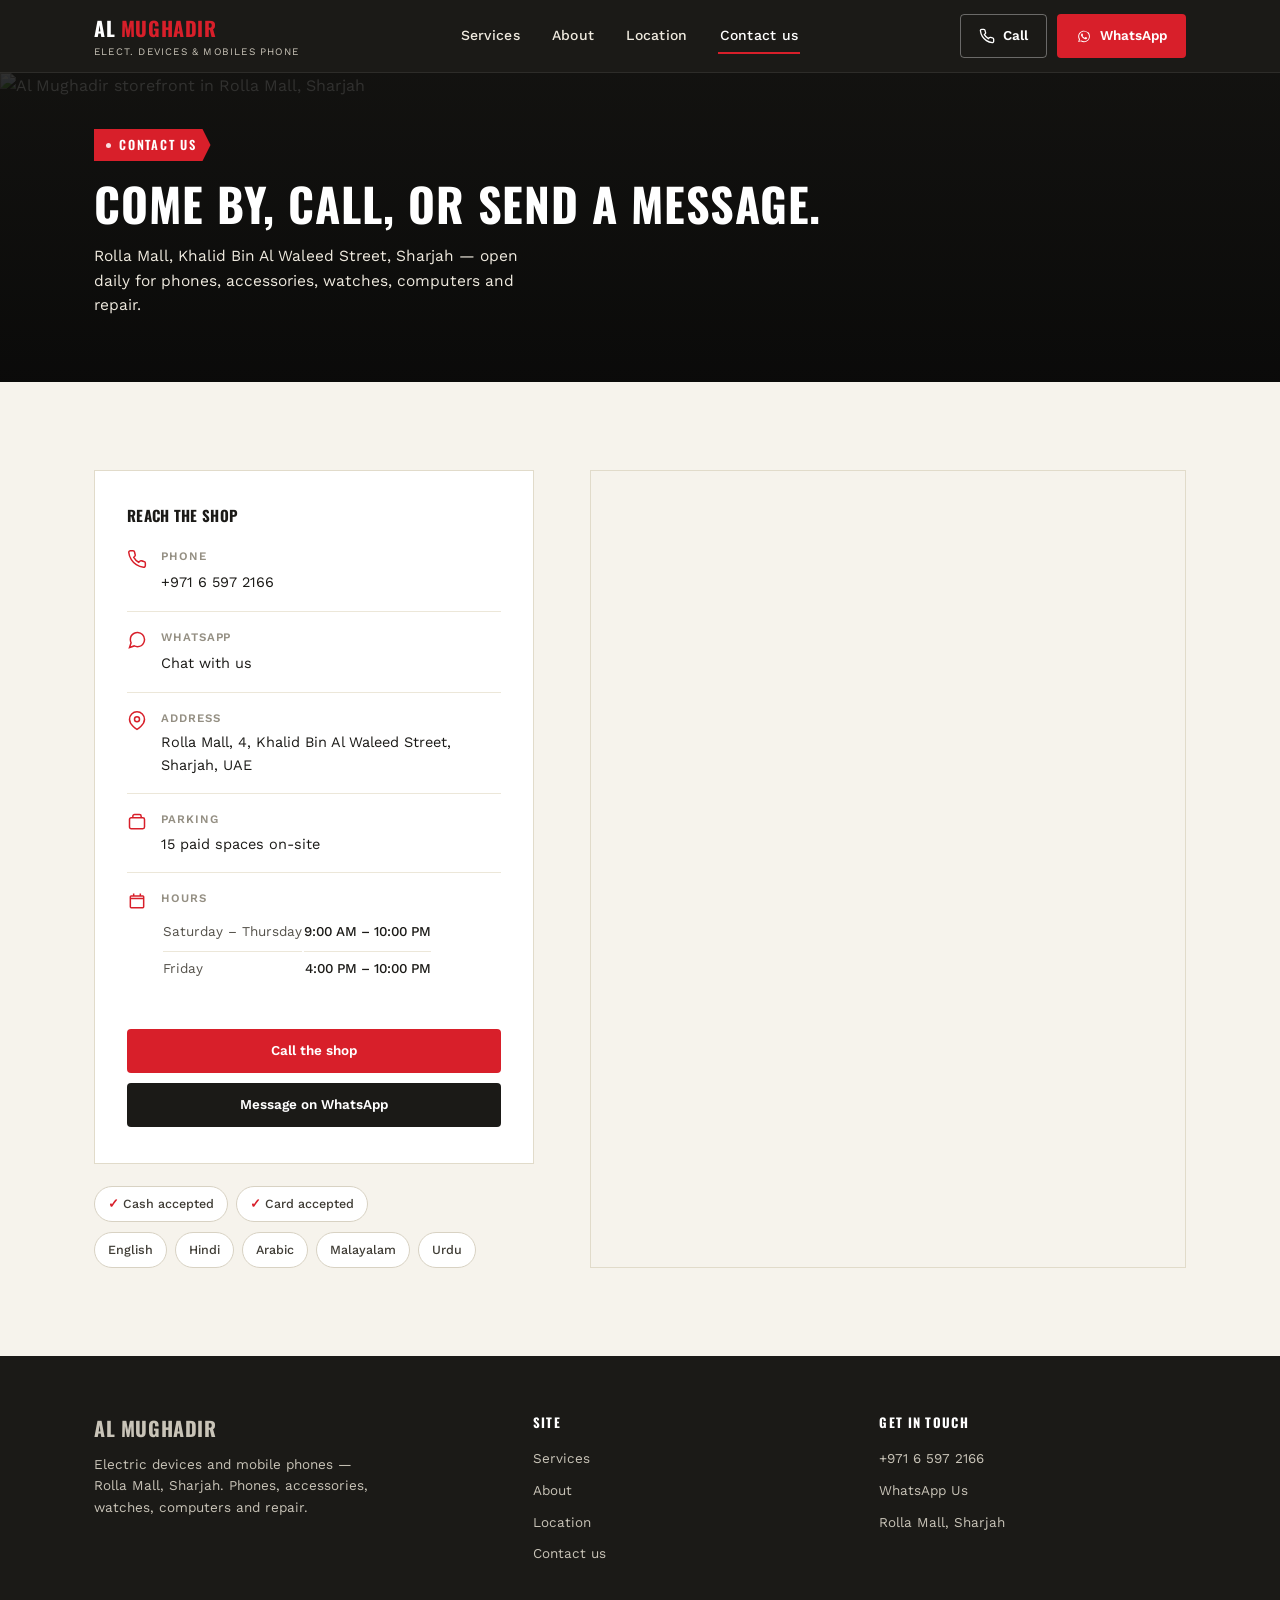
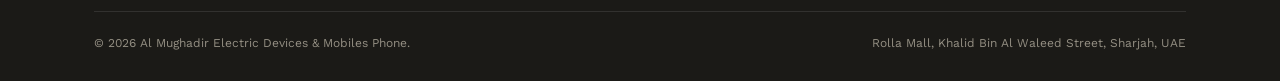
==== contact.html @ b77000c1 "Add files via upload" ====
<!DOCTYPE html>
<html lang="en">
<head>
<meta charset="UTF-8">
<meta name="viewport" content="width=device-width, initial-scale=1.0">
<title>Contact Us | Al Mughadir Electric Devices & Mobiles Phone</title>
<meta name="description" content="Contact Al Mughadir Electric Devices & Mobiles Phone in Rolla Mall, Sharjah. Call, WhatsApp or find directions to the shop.">
<link rel="stylesheet" href="styles.css">
</head>
<body>

<header class="site-header">
  <div class="wrap">
    <a href="index.html" class="brand">
      <span class="brand-name">AL <span>MUGHADIR</span></span>
      <span class="brand-sub">Elect. Devices &amp; Mobiles Phone</span>
    </a>

    <nav class="main-nav" id="mainNav">
      <a href="index.html#services" class="nav-link">Services</a>
      <a href="index.html#about" class="nav-link">About</a>
      <a href="index.html#location" class="nav-link">Location</a>
      <a href="contact.html" class="nav-link active">Contact us</a>
    </nav>

    <div class="header-actions">
      <a href="tel:+97160000000" class="btn btn-outline">
        <svg viewBox="0 0 24 24" fill="none" stroke="currentColor" stroke-width="2"><path d="M22 16.92v3a2 2 0 0 1-2.18 2 19.79 19.79 0 0 1-8.63-3.07 19.5 19.5 0 0 1-6-6 19.79 19.79 0 0 1-3.07-8.67A2 2 0 0 1 4.11 2h3a2 2 0 0 1 2 1.72c.127.96.361 1.903.7 2.81a2 2 0 0 1-.45 2.11L8.09 9.91a16 16 0 0 0 6 6l1.27-1.27a2 2 0 0 1 2.11-.45c.907.339 1.85.573 2.81.7A2 2 0 0 1 22 16.92z"/></svg>
        Call
      </a>
      <a href="https://wa.me/97160000000" target="_blank" rel="noopener" class="btn btn-red">
        <svg viewBox="0 0 24 24" fill="currentColor"><path d="M17.6 6.32A8.86 8.86 0 0 0 12.05 4C7.2 4 3.26 7.93 3.26 12.77c0 1.55.4 3.05 1.18 4.38L3.2 21l3.96-1.19a8.9 8.9 0 0 0 4.88 1.42h.01c4.85 0 8.79-3.93 8.79-8.78 0-2.35-.91-4.55-2.24-6.13zm-5.55 13.5h-.01a7.4 7.4 0 0 1-3.77-1.03l-.27-.16-2.8.84.85-2.72-.18-.28a7.36 7.36 0 0 1-1.13-3.9c0-4.06 3.31-7.36 7.38-7.36a7.36 7.36 0 0 1 7.35 7.37c0 4.06-3.32 7.24-7.42 7.24zm4.04-5.51c-.22-.11-1.31-.65-1.51-.72-.2-.07-.35-.11-.5.11-.15.22-.57.72-.7.87-.13.15-.26.16-.48.05-.22-.11-.94-.35-1.79-1.1-.66-.6-1.11-1.33-1.24-1.55-.13-.22-.01-.34.1-.45.1-.1.22-.26.33-.39.11-.13.15-.22.22-.37.07-.15.04-.28-.02-.39-.05-.11-.5-1.2-.68-1.65-.18-.43-.36-.37-.5-.38-.13-.01-.28-.01-.43-.01-.15 0-.39.05-.6.28-.2.22-.79.77-.79 1.87 0 1.1.81 2.16.92 2.31.11.15 1.6 2.44 3.87 3.42.54.23.96.37 1.29.48.54.17 1.03.15 1.42.09.43-.06 1.31-.53 1.5-1.05.18-.51.18-.95.13-1.05-.06-.1-.2-.15-.42-.26z"/></svg>
        WhatsApp
      </a>
    </div>

    <button class="menu-toggle" id="menuToggle" aria-label="Toggle menu">&#9776;</button>
  </div>
</header>

<section class="page-hero">
  <img src="images/storefront.webp" alt="Al Mughadir storefront in Rolla Mall, Sharjah">
  <div class="wrap">
    <span class="tag">Contact us</span>
    <h1 style="margin-top:16px;">Come by, call, or send a message.</h1>
    <p>Rolla Mall, Khalid Bin Al Waleed Street, Sharjah — open daily for phones, accessories, watches, computers and repair.</p>
  </div>
</section>

<section>
  <div class="wrap">
    <div class="contact-grid">

      <div>
        <div class="contact-card">
          <h3>Reach the shop</h3>

          <div class="contact-item">
            <svg viewBox="0 0 24 24" fill="none" stroke="currentColor" stroke-width="1.8"><path d="M22 16.92v3a2 2 0 0 1-2.18 2 19.79 19.79 0 0 1-8.63-3.07 19.5 19.5 0 0 1-6-6 19.79 19.79 0 0 1-3.07-8.67A2 2 0 0 1 4.11 2h3a2 2 0 0 1 2 1.72c.127.96.361 1.903.7 2.81a2 2 0 0 1-.45 2.11L8.09 9.91a16 16 0 0 0 6 6l1.27-1.27a2 2 0 0 1 2.11-.45c.907.339 1.85.573 2.81.7A2 2 0 0 1 22 16.92z"/></svg>
            <div>
              <h4>Phone</h4>
              <a href="tel:+97165972166">+971 6 597 2166</a>
            </div>
          </div>

          <div class="contact-item">
            <svg viewBox="0 0 24 24" fill="none" stroke="currentColor" stroke-width="1.8"><path d="M21 11.5a8.38 8.38 0 0 1-.9 3.8 8.5 8.5 0 0 1-7.6 4.7 8.38 8.38 0 0 1-3.8-.9L3 21l1.9-5.7a8.38 8.38 0 0 1-.9-3.8 8.5 8.5 0 0 1 4.7-7.6 8.38 8.38 0 0 1 3.8-.9h.5a8.48 8.48 0 0 1 8 8v.5z"/></svg>
            <div>
              <h4>WhatsApp</h4>
              <a href="https://wa.me/97160000000" target="_blank" rel="noopener">Chat with us</a>
            </div>
          </div>

          <div class="contact-item">
            <svg viewBox="0 0 24 24" fill="none" stroke="currentColor" stroke-width="1.8"><path d="M21 10c0 7-9 12-9 12s-9-5-9-12a9 9 0 0 1 18 0z"/><circle cx="12" cy="10" r="3"/></svg>
            <div>
              <h4>Address</h4>
              <p>Rolla Mall, 4, Khalid Bin Al Waleed Street, Sharjah, UAE</p>
            </div>
          </div>

          <div class="contact-item">
            <svg viewBox="0 0 24 24" fill="none" stroke="currentColor" stroke-width="1.8"><rect x="3" y="7" width="18" height="13" rx="2"/><path d="M7 7V5a2 2 0 0 1 2-2h6a2 2 0 0 1 2 2v2"/></svg>
            <div>
              <h4>Parking</h4>
              <p>15 paid spaces on-site</p>
            </div>
          </div>

          <div class="contact-item">
            <svg viewBox="0 0 24 24" fill="none" stroke="currentColor" stroke-width="1.8"><path d="M8 3v4M16 3v4M4 9h16M5 6h14a1 1 0 0 1 1 1v12a1 1 0 0 1-1 1H5a1 1 0 0 1-1-1V7a1 1 0 0 1 1-1z"/></svg>
            <div>
              <h4>Hours</h4>
              <table class="hours-table">
                <tr><td>Saturday &ndash; Thursday</td><td>9:00 AM &ndash; 10:00 PM</td></tr>
                <tr><td>Friday</td><td>4:00 PM &ndash; 10:00 PM</td></tr>
              </table>
            </div>
          </div>

          <div class="contact-actions">
            <a href="tel:+97160000000" class="btn btn-red">Call the shop</a>
            <a href="https://wa.me/97160000000" target="_blank" rel="noopener" class="btn btn-dark">Message on WhatsApp</a>
          </div>
        </div>

        <div class="chip-row" style="margin-top:22px;">
          <span class="chip"><strong>&#10003;</strong>Cash accepted</span>
          <span class="chip"><strong>&#10003;</strong>Card accepted</span>
        </div>
        <div class="chip-row" style="margin-top:10px;">
          <span class="chip">English</span>
          <span class="chip">Hindi</span>
          <span class="chip">Arabic</span>
          <span class="chip">Malayalam</span>
          <span class="chip">Urdu</span>
        </div>
      </div>

      <div class="map-card">
        <iframe class="map-tall" loading="lazy" referrerpolicy="no-referrer-when-downgrade"
          src="https://www.google.com/maps?q=Rolla+Mall+Khalid+Bin+Al+Waleed+Street+Sharjah&output=embed">
        </iframe>
      </div>

    </div>
  </div>
</section>

<footer>
  <div class="wrap">
    <div class="footer-grid">
      <div class="footer-brand">
        <div class="brand-name">AL MUGHADIR</div>
        <p>Electric devices and mobile phones — Rolla Mall, Sharjah. Phones, accessories, watches, computers and repair.</p>
      </div>
      <div class="footer-col">
        <h4>Site</h4>
        <ul>
          <li><a href="index.html#services">Services</a></li>
          <li><a href="index.html#about">About</a></li>
          <li><a href="index.html#location">Location</a></li>
          <li><a href="contact.html">Contact us</a></li>
        </ul>
      </div>
      <div class="footer-col">
        <h4>Get in touch</h4>
        <ul>
          <li><a href="tel:+97165972166">+971 6 597 2166</a></li>
          <li><a href="https://wa.me/97165972166" target="_blank" rel="noopener">WhatsApp Us</a></li>
          <li>Rolla Mall, Sharjah</li>
        </ul>
      </div>
    </div>
    <div class="footer-bottom">
      <span>&copy; 2026 Al Mughadir Electric Devices &amp; Mobiles Phone.</span>
      <span>Rolla Mall, Khalid Bin Al Waleed Street, Sharjah, UAE</span>
    </div>
  </div>
</footer>

<script>
  var toggle = document.getElementById('menuToggle');
  var nav = document.getElementById('mainNav');
  toggle.addEventListener('click', function(){ nav.classList.toggle('open'); });
</script>

</body>
</html>
---- styles.css ----
@import url('https://fonts.googleapis.com/css2?family=Oswald:wght@500;600;700&family=Work+Sans:wght@400;500;600&display=swap');

:root{
  --charcoal: #1b1a17;
  --charcoal-2: #24221e;
  --cream: #f6f3ec;
  --cream-2: #efeadf;
  --red: #d81f2a;
  --red-dark: #a6161f;
  --blue: #2f5fd9;
  --steel: #948f83;
  --steel-light: #c9c4b8;
  --white: #ffffff;
  --font-display: 'Oswald', sans-serif;
  --font-body: 'Work Sans', sans-serif;
  --radius: 4px;
  --maxw: 1140px;
}

*{box-sizing:border-box;margin:0;padding:0;}
html{scroll-behavior:smooth;}
body{
  font-family:var(--font-body);
  color:var(--charcoal);
  background:var(--cream);
  line-height:1.6;
  -webkit-font-smoothing:antialiased;
}
img{max-width:100%;display:block;}
a{color:inherit;text-decoration:none;}
ul{list-style:none;}
.wrap{max-width:var(--maxw);margin:0 auto;padding:0 24px;}

h1,h2,h3{
  font-family:var(--font-display);
  text-transform:uppercase;
  letter-spacing:0.02em;
  line-height:1.15;
}

/* ---------- tag / signature element ---------- */
.tag{
  display:inline-flex;
  align-items:center;
  background:var(--red);
  color:var(--white);
  font-family:var(--font-display);
  font-weight:600;
  font-size:12.5px;
  letter-spacing:0.14em;
  text-transform:uppercase;
  padding:6px 14px 6px 12px;
  position:relative;
  clip-path:polygon(0 0, calc(100% - 8px) 0, 100% 50%, calc(100% - 8px) 100%, 0 100%);
}
.tag::before{
  content:"";
  width:5px;height:5px;
  border-radius:50%;
  background:var(--white);
  opacity:0.85;
  margin-right:8px;
}

/* ---------- header ---------- */
.site-header{
  position:sticky;top:0;z-index:50;
  background:var(--charcoal);
  border-bottom:1px solid rgba(255,255,255,0.08);
}
.site-header .wrap{
  display:flex;align-items:center;justify-content:space-between;
  height:72px;
}
.brand{
  display:flex;flex-direction:column;
  color:var(--white);
}
.brand-name{
  font-family:var(--font-display);
  font-weight:700;
  font-size:20px;
  letter-spacing:0.03em;
}
.brand-name span{color:var(--red);}
.brand-sub{
  font-size:10px;
  letter-spacing:0.12em;
  text-transform:uppercase;
  color:var(--steel-light);
}
nav.main-nav{display:flex;align-items:center;gap:28px;}
nav.main-nav a.nav-link{
  color:var(--cream-2);
  font-size:14px;
  font-weight:500;
  letter-spacing:0.02em;
  padding:6px 2px;
  border-bottom:2px solid transparent;
  transition:border-color .15s ease, color .15s ease;
}
nav.main-nav a.nav-link:hover,
nav.main-nav a.nav-link.active{
  color:var(--white);
  border-bottom-color:var(--red);
}
.header-actions{display:flex;gap:10px;}
.btn{
  display:inline-flex;align-items:center;gap:8px;
  font-family:var(--font-body);
  font-weight:600;
  font-size:13.5px;
  padding:10px 18px;
  border-radius:var(--radius);
  border:1px solid transparent;
  cursor:pointer;
  transition:transform .12s ease, background .15s ease, border-color .15s ease;
  white-space:nowrap;
}
.btn:active{transform:scale(0.97);}
.btn-red{background:var(--red);color:var(--white);}
.btn-red:hover{background:var(--red-dark);}
.btn-outline{background:transparent;color:var(--white);border-color:rgba(255,255,255,0.35);}
.btn-outline:hover{border-color:var(--white);}
.btn-dark{background:var(--charcoal);color:var(--white);}
.btn-dark:hover{background:var(--charcoal-2);}
.btn svg{width:16px;height:16px;flex-shrink:0;}

.menu-toggle{
  display:none;
  background:none;border:none;color:var(--white);
  font-size:26px;line-height:1;cursor:pointer;
}

/* ---------- hero ---------- */
.hero{
  position:relative;
  min-height:78vh;
  display:flex;
  align-items:flex-end;
  background:#000;
  overflow:hidden;
}
.hero img{
  position:absolute;inset:0;
  width:100%;height:100%;
  object-fit:cover;
  object-position:center 30%;
  opacity:0.6;
}
.hero::after{
  content:"";
  position:absolute;inset:0;
  background:linear-gradient(180deg, rgba(10,10,9,0.35) 0%, rgba(10,10,9,0.55) 45%, rgba(10,10,9,0.96) 100%);
}
.hero-content{
  position:relative;z-index:2;
  color:var(--white);
  padding:64px 0 56px;
  width:100%;
}
.hero-eyebrow{margin-bottom:18px;}
.hero h1{
  font-size:clamp(34px, 6vw, 62px);
  max-width:760px;
  margin-bottom:16px;
}
.hero h1 em{
  font-style:normal;
  color:var(--red);
}
.hero p.lead{
  font-size:17px;
  color:var(--cream-2);
  max-width:520px;
  margin-bottom:30px;
}
.hero-ctas{display:flex;flex-wrap:wrap;gap:12px;}
.hero-facts{
  display:flex;flex-wrap:wrap;gap:28px;
  margin-top:40px;
  padding-top:24px;
  border-top:1px solid rgba(255,255,255,0.16);
}
.hero-fact{color:var(--cream-2);font-size:13px;}
.hero-fact strong{
  display:block;
  font-family:var(--font-display);
  font-size:15px;
  color:var(--white);
  letter-spacing:0.02em;
}

/* ---------- section basics ---------- */
section{padding:88px 0;}
.section-head{max-width:640px;margin-bottom:48px;}
.section-head .tag{margin-bottom:16px;}
.section-head h2{font-size:clamp(26px,3.6vw,38px);margin-bottom:14px;}
.section-head p{color:#54514a;font-size:15.5px;max-width:520px;}

/* ---------- services ---------- */
.services{background:var(--charcoal);color:var(--white);}
.services .section-head p{color:var(--steel-light);}
.services-grid{
  display:grid;
  grid-template-columns:repeat(auto-fit, minmax(210px,1fr));
  gap:1px;
  background:rgba(255,255,255,0.1);
  border:1px solid rgba(255,255,255,0.1);
}
.service-card{
  background:var(--charcoal);
  padding:32px 26px;
  transition:background .18s ease;
}
.service-card:hover{background:var(--charcoal-2);}
.service-icon{
  width:42px;height:42px;
  margin-bottom:22px;
  color:var(--red);
}
.service-icon svg{width:100%;height:100%;}
.service-card h3{
  font-size:16px;
  margin-bottom:10px;
  letter-spacing:0.02em;
}
.service-card p{
  font-size:13.5px;
  color:var(--steel-light);
  line-height:1.6;
}

/* ---------- about ---------- */
.about .wrap{
  display:grid;
  grid-template-columns:1fr 1fr;
  gap:64px;
  align-items:center;
}
.about-media{position:relative;}
.about-media img{
  border-radius:2px;
  width:100%;
  height:460px;
  object-fit:cover;
}
.about-media-tag{
  position:absolute;
  bottom:-18px;left:24px;
}
.about-copy p{
  color:#4a473f;
  font-size:15.5px;
  margin-bottom:18px;
  max-width:480px;
}
.chip-row{
  display:flex;flex-wrap:wrap;gap:8px;
  margin-top:26px;
}
.chip{
  border:1px solid #d8d2c3;
  background:var(--white);
  font-size:12.5px;
  font-weight:500;
  padding:7px 13px;
  border-radius:20px;
  color:#3f3c35;
}
.chip strong{color:var(--red);margin-right:4px;}

/* ---------- location strip (home) ---------- */
.location-strip{
  background:var(--cream-2);
  border-top:1px solid #e1dbca;
  border-bottom:1px solid #e1dbca;
}
.location-strip .wrap{
  display:grid;
  grid-template-columns:1.1fr 0.9fr;
  gap:0;
  align-items:stretch;
}
.location-copy{padding:64px 48px 64px 0;}
.location-copy .tag{margin-bottom:18px;}
.location-copy h2{font-size:clamp(24px,3vw,32px);margin-bottom:16px;}
.location-copy p{color:#54514a;font-size:15px;margin-bottom:22px;max-width:420px;}
.loc-list{margin-bottom:26px;}
.loc-list li{
  display:flex;gap:12px;
  font-size:14.5px;
  color:#3f3c35;
  padding:10px 0;
  border-top:1px solid #e1dbca;
}
.loc-list li:first-child{border-top:none;}
.loc-list svg{width:18px;height:18px;flex-shrink:0;color:var(--red);margin-top:2px;}
.map-embed{
  min-height:340px;
  height:100%;
  border:none;
  filter:grayscale(0.15) contrast(1.02);
}

/* ---------- CTA band ---------- */
.cta-band{
  background:var(--red);
  color:var(--white);
}
.cta-band .wrap{
  display:flex;align-items:center;justify-content:space-between;
  flex-wrap:wrap;gap:24px;
  padding:56px 24px;
}
.cta-band h2{font-size:clamp(22px,3vw,30px);max-width:480px;}
.cta-band .btn-outline{border-color:rgba(255,255,255,0.6);}
.cta-band .btn-outline:hover{background:rgba(255,255,255,0.12);}

/* ---------- footer ---------- */
footer{background:var(--charcoal);color:var(--steel-light);padding:56px 0 28px;}
.footer-grid{
  display:grid;
  grid-template-columns:1.3fr 1fr 1fr;
  gap:40px;
  padding-bottom:36px;
  border-bottom:1px solid rgba(255,255,255,0.1);
}
.footer-brand .brand-name{font-size:20px;margin-bottom:10px;}
.footer-brand p{font-size:13.5px;color:var(--steel-light);max-width:280px;}
.footer-col h4{
  font-family:var(--font-display);
  font-size:13px;
  letter-spacing:0.1em;
  text-transform:uppercase;
  color:var(--white);
  margin-bottom:16px;
}
.footer-col li{margin-bottom:10px;font-size:13.5px;}
.footer-col a:hover{color:var(--white);}
.footer-bottom{
  display:flex;justify-content:space-between;flex-wrap:wrap;gap:10px;
  padding-top:22px;
  font-size:12px;color:var(--steel);
}

/* ---------- inner page hero (contact) ---------- */
.page-hero{
  position:relative;background:var(--charcoal);color:var(--white);
  padding:56px 0 0;
  overflow:hidden;
}
.page-hero img{
  position:absolute;inset:0;width:100%;height:100%;
  object-fit:cover;opacity:0.28;object-position:center 20%;
}
.page-hero::after{
  content:"";position:absolute;inset:0;
  background:linear-gradient(180deg, rgba(10,10,9,0.5), rgba(10,10,9,0.96));
}
.page-hero .wrap{position:relative;z-index:2;padding-bottom:64px;}
.page-hero h1{font-size:clamp(30px,5vw,46px);margin-bottom:14px;}
.page-hero p{color:var(--cream-2);font-size:15.5px;max-width:460px;}

/* ---------- contact page ---------- */
.contact-grid{
  display:grid;
  grid-template-columns:0.85fr 1.15fr;
  gap:56px;
}
.contact-card{
  background:var(--white);
  border:1px solid #e1dbca;
  padding:36px 32px;
}
.contact-card h3{
  font-size:15px;
  margin-bottom:22px;
}
.contact-item{
  display:flex;gap:14px;
  padding:16px 0;
  border-top:1px solid #ece7d9;
}
.contact-item:first-of-type{border-top:none;padding-top:0;}
.contact-item svg{width:20px;height:20px;color:var(--red);flex-shrink:0;margin-top:2px;}
.contact-item h4{
  font-size:11.5px;
  letter-spacing:0.08em;
  text-transform:uppercase;
  color:var(--steel);
  margin-bottom:4px;
  font-weight:600;
}
.contact-item p, .contact-item a{font-size:14.5px;color:var(--charcoal);}
.contact-item a:hover{color:var(--red);}
.contact-actions{display:flex;flex-direction:column;gap:10px;margin-top:26px;}
.contact-actions .btn{justify-content:center;}
.hours-table{width:100%;margin-top:6px;}
.hours-table tr td{
  font-size:13.5px;padding:6px 0;
  border-top:1px solid #ece7d9;
}
.hours-table tr:first-child td{border-top:none;}
.hours-table td:first-child{color:#54514a;}
.hours-table td:last-child{text-align:right;font-weight:500;}
.map-tall{
  width:100%;height:100%;
  min-height:420px;
  border:none;
}
.map-card{border:1px solid #e1dbca;overflow:hidden;}

/* ---------- responsive ---------- */
@media (max-width:860px){
  nav.main-nav{
    position:fixed;top:72px;left:0;right:0;
    background:var(--charcoal);
    flex-direction:column;
    align-items:flex-start;
    padding:20px 24px 28px;
    gap:16px;
    border-bottom:1px solid rgba(255,255,255,0.1);
    transform:translateY(-8px);
    opacity:0;
    pointer-events:none;
    transition:opacity .15s ease, transform .15s ease;
  }
  nav.main-nav.open{opacity:1;transform:translateY(0);pointer-events:auto;}
  .menu-toggle{display:block;}
  .header-actions .btn-outline{display:none;}
  .about .wrap{grid-template-columns:1fr;gap:36px;}
  .about-media img{height:320px;}
  .location-strip .wrap{grid-template-columns:1fr;}
  .location-copy{padding:48px 0;}
  .map-embed{min-height:300px;}
  .footer-grid{grid-template-columns:1fr;gap:28px;}
  .contact-grid{grid-template-columns:1fr;}
  section{padding:64px 0;}
}
@media (max-width:520px){
  .hero-facts{gap:18px;}
  .cta-band .wrap{flex-direction:column;align-items:flex-start;}
}
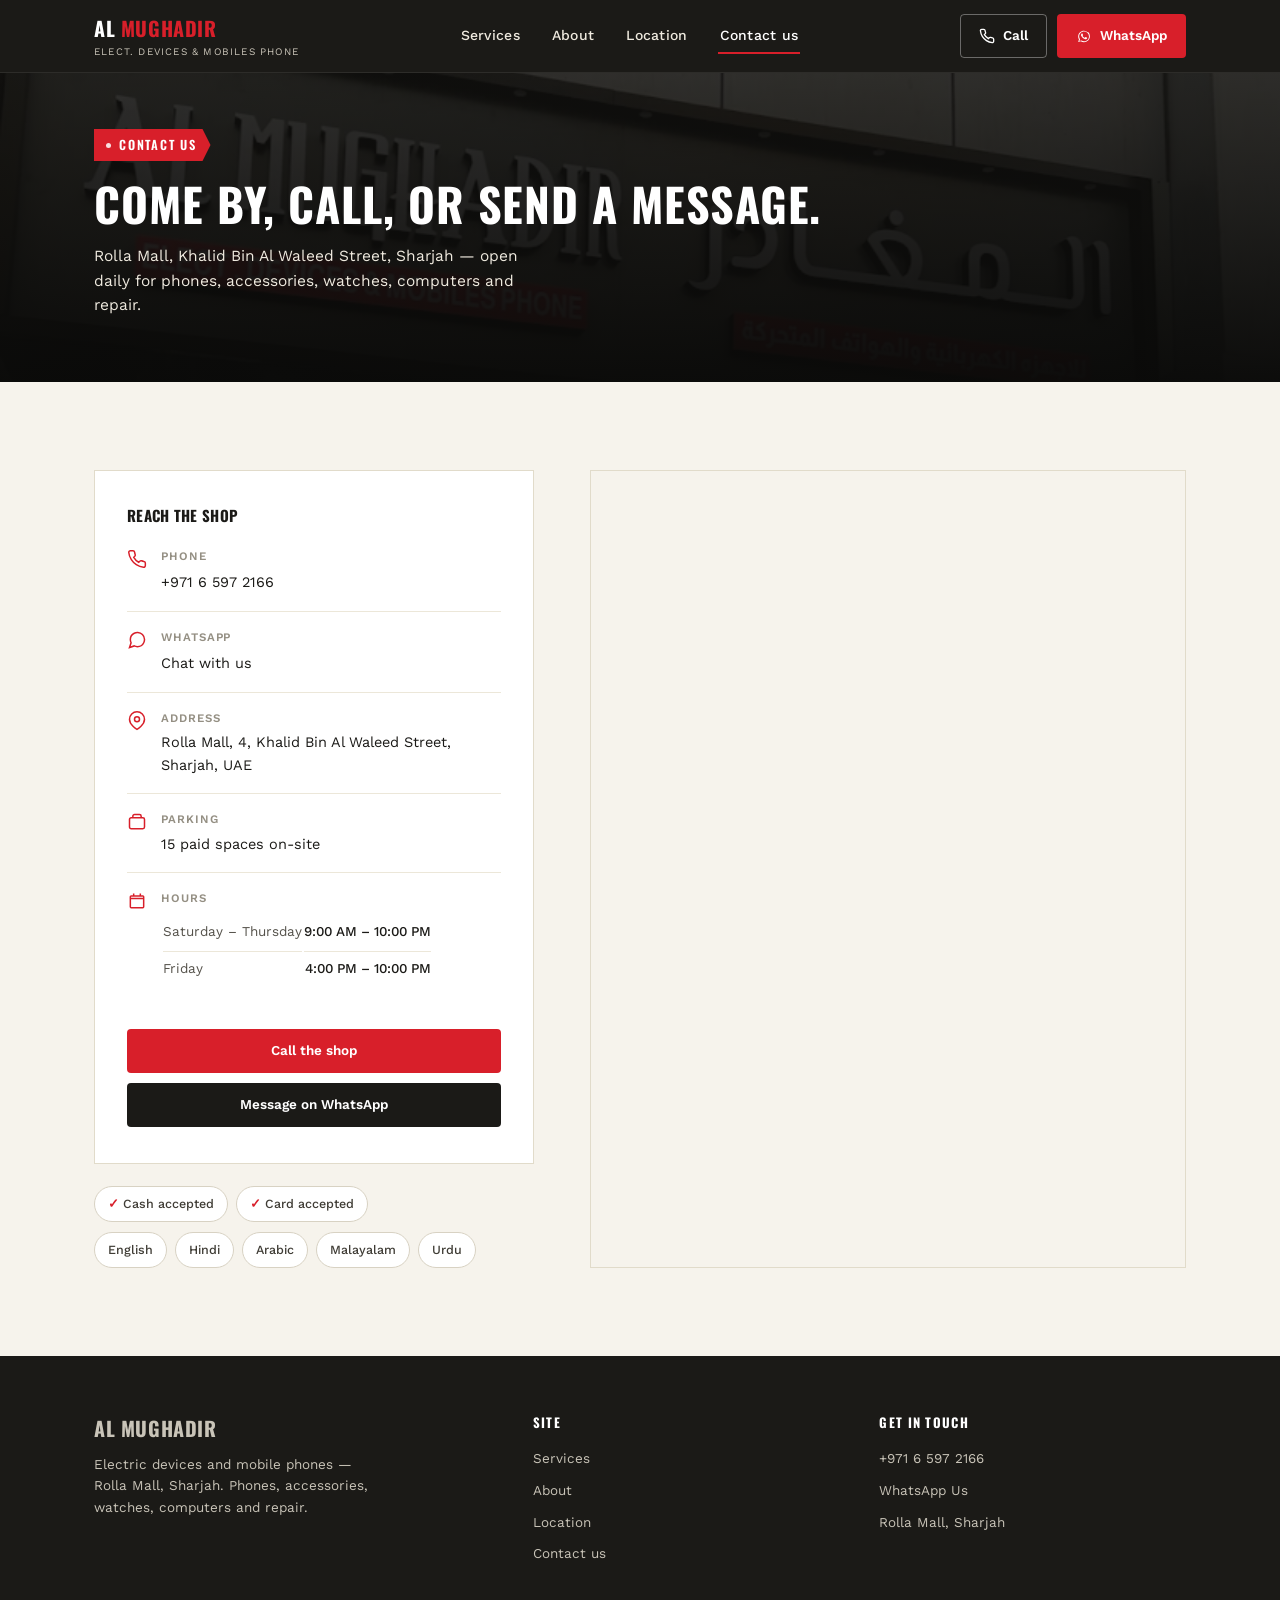
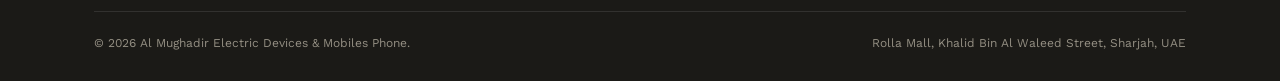
==== commit a9ce677d: "Update contact.html" ====
--- a/contact.html
+++ b/contact.html
@@ -1,3 +1,4 @@
+<!-- contact.html -->
 <!DOCTYPE html>
 <html lang="en">
 <head>
@@ -24,11 +25,11 @@
     </nav>
 
     <div class="header-actions">
-      <a href="tel:+97160000000" class="btn btn-outline">
+      <a href="tel:+97165972166" class="btn btn-outline">
         <svg viewBox="0 0 24 24" fill="none" stroke="currentColor" stroke-width="2"><path d="M22 16.92v3a2 2 0 0 1-2.18 2 19.79 19.79 0 0 1-8.63-3.07 19.5 19.5 0 0 1-6-6 19.79 19.79 0 0 1-3.07-8.67A2 2 0 0 1 4.11 2h3a2 2 0 0 1 2 1.72c.127.96.361 1.903.7 2.81a2 2 0 0 1-.45 2.11L8.09 9.91a16 16 0 0 0 6 6l1.27-1.27a2 2 0 0 1 2.11-.45c.907.339 1.85.573 2.81.7A2 2 0 0 1 22 16.92z"/></svg>
         Call
       </a>
-      <a href="https://wa.me/97160000000" target="_blank" rel="noopener" class="btn btn-red">
+      <a href="https://wa.me/97165972166" target="_blank" rel="noopener" class="btn btn-red">
         <svg viewBox="0 0 24 24" fill="currentColor"><path d="M17.6 6.32A8.86 8.86 0 0 0 12.05 4C7.2 4 3.26 7.93 3.26 12.77c0 1.55.4 3.05 1.18 4.38L3.2 21l3.96-1.19a8.9 8.9 0 0 0 4.88 1.42h.01c4.85 0 8.79-3.93 8.79-8.78 0-2.35-.91-4.55-2.24-6.13zm-5.55 13.5h-.01a7.4 7.4 0 0 1-3.77-1.03l-.27-.16-2.8.84.85-2.72-.18-.28a7.36 7.36 0 0 1-1.13-3.9c0-4.06 3.31-7.36 7.38-7.36a7.36 7.36 0 0 1 7.35 7.37c0 4.06-3.32 7.24-7.42 7.24zm4.04-5.51c-.22-.11-1.31-.65-1.51-.72-.2-.07-.35-.11-.5.11-.15.22-.57.72-.7.87-.13.15-.26.16-.48.05-.22-.11-.94-.35-1.79-1.1-.66-.6-1.11-1.33-1.24-1.55-.13-.22-.01-.34.1-.45.1-.1.22-.26.33-.39.11-.13.15-.22.22-.37.07-.15.04-.28-.02-.39-.05-.11-.5-1.2-.68-1.65-.18-.43-.36-.37-.5-.38-.13-.01-.28-.01-.43-.01-.15 0-.39.05-.6.28-.2.22-.79.77-.79 1.87 0 1.1.81 2.16.92 2.31.11.15 1.6 2.44 3.87 3.42.54.23.96.37 1.29.48.54.17 1.03.15 1.42.09.43-.06 1.31-.53 1.5-1.05.18-.51.18-.95.13-1.05-.06-.1-.2-.15-.42-.26z"/></svg>
         WhatsApp
       </a>
@@ -39,7 +40,7 @@
 </header>
 
 <section class="page-hero">
-  <img src="images/storefront.webp" alt="Al Mughadir storefront in Rolla Mall, Sharjah">
+  <img src="storefront.webp" alt="Al Mughadir storefront in Rolla Mall, Sharjah">
   <div class="wrap">
     <span class="tag">Contact us</span>
     <h1 style="margin-top:16px;">Come by, call, or send a message.</h1>
@@ -67,7 +68,7 @@
             <svg viewBox="0 0 24 24" fill="none" stroke="currentColor" stroke-width="1.8"><path d="M21 11.5a8.38 8.38 0 0 1-.9 3.8 8.5 8.5 0 0 1-7.6 4.7 8.38 8.38 0 0 1-3.8-.9L3 21l1.9-5.7a8.38 8.38 0 0 1-.9-3.8 8.5 8.5 0 0 1 4.7-7.6 8.38 8.38 0 0 1 3.8-.9h.5a8.48 8.48 0 0 1 8 8v.5z"/></svg>
             <div>
               <h4>WhatsApp</h4>
-              <a href="https://wa.me/97160000000" target="_blank" rel="noopener">Chat with us</a>
+              <a href="https://wa.me/97165972166" target="_blank" rel="noopener">Chat with us</a>
             </div>
           </div>
 
@@ -99,8 +100,8 @@
           </div>
 
           <div class="contact-actions">
-            <a href="tel:+97160000000" class="btn btn-red">Call the shop</a>
-            <a href="https://wa.me/97160000000" target="_blank" rel="noopener" class="btn btn-dark">Message on WhatsApp</a>
+            <a href="tel:+97165972166" class="btn btn-red">Call the shop</a>
+            <a href="https://wa.me/97165972166" target="_blank" rel="noopener" class="btn btn-dark">Message on WhatsApp</a>
           </div>
         </div>
 
@@ -166,4 +167,4 @@
 </script>
 
 </body>
-</html>+</html>
